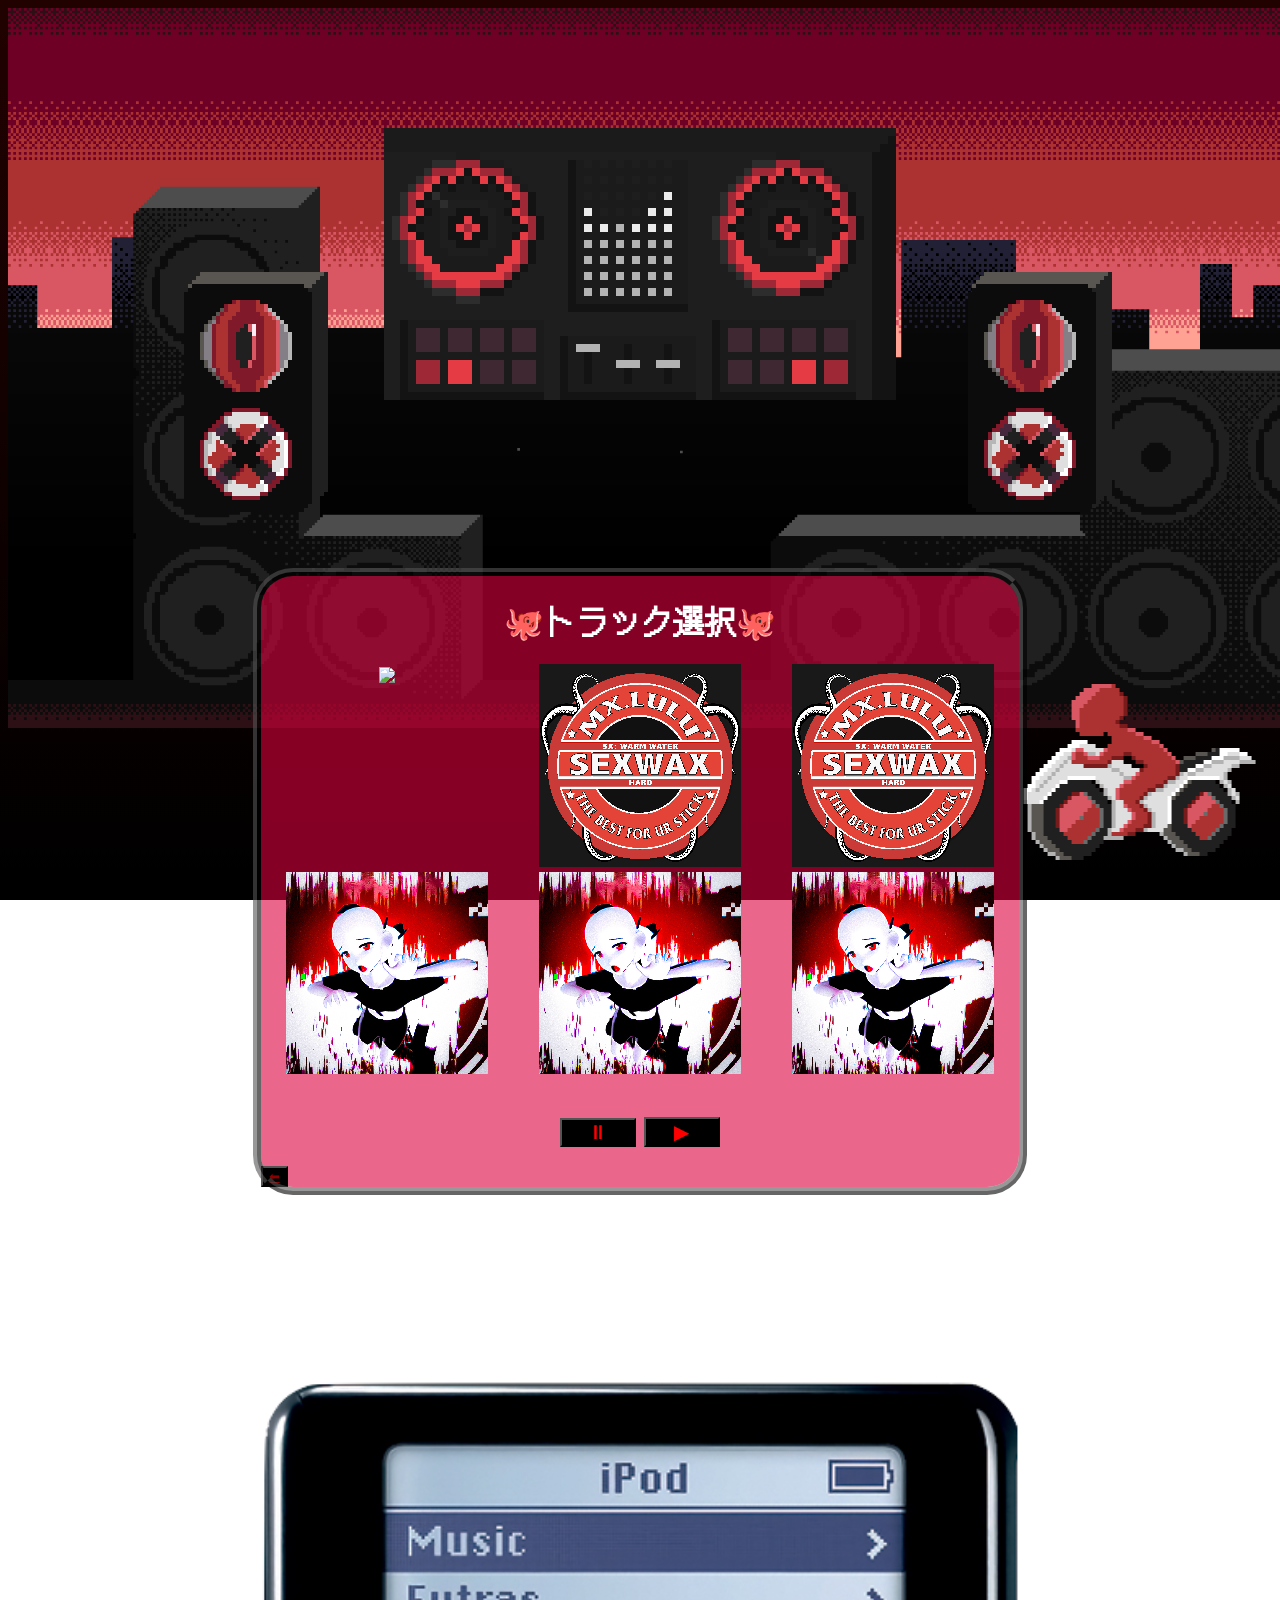
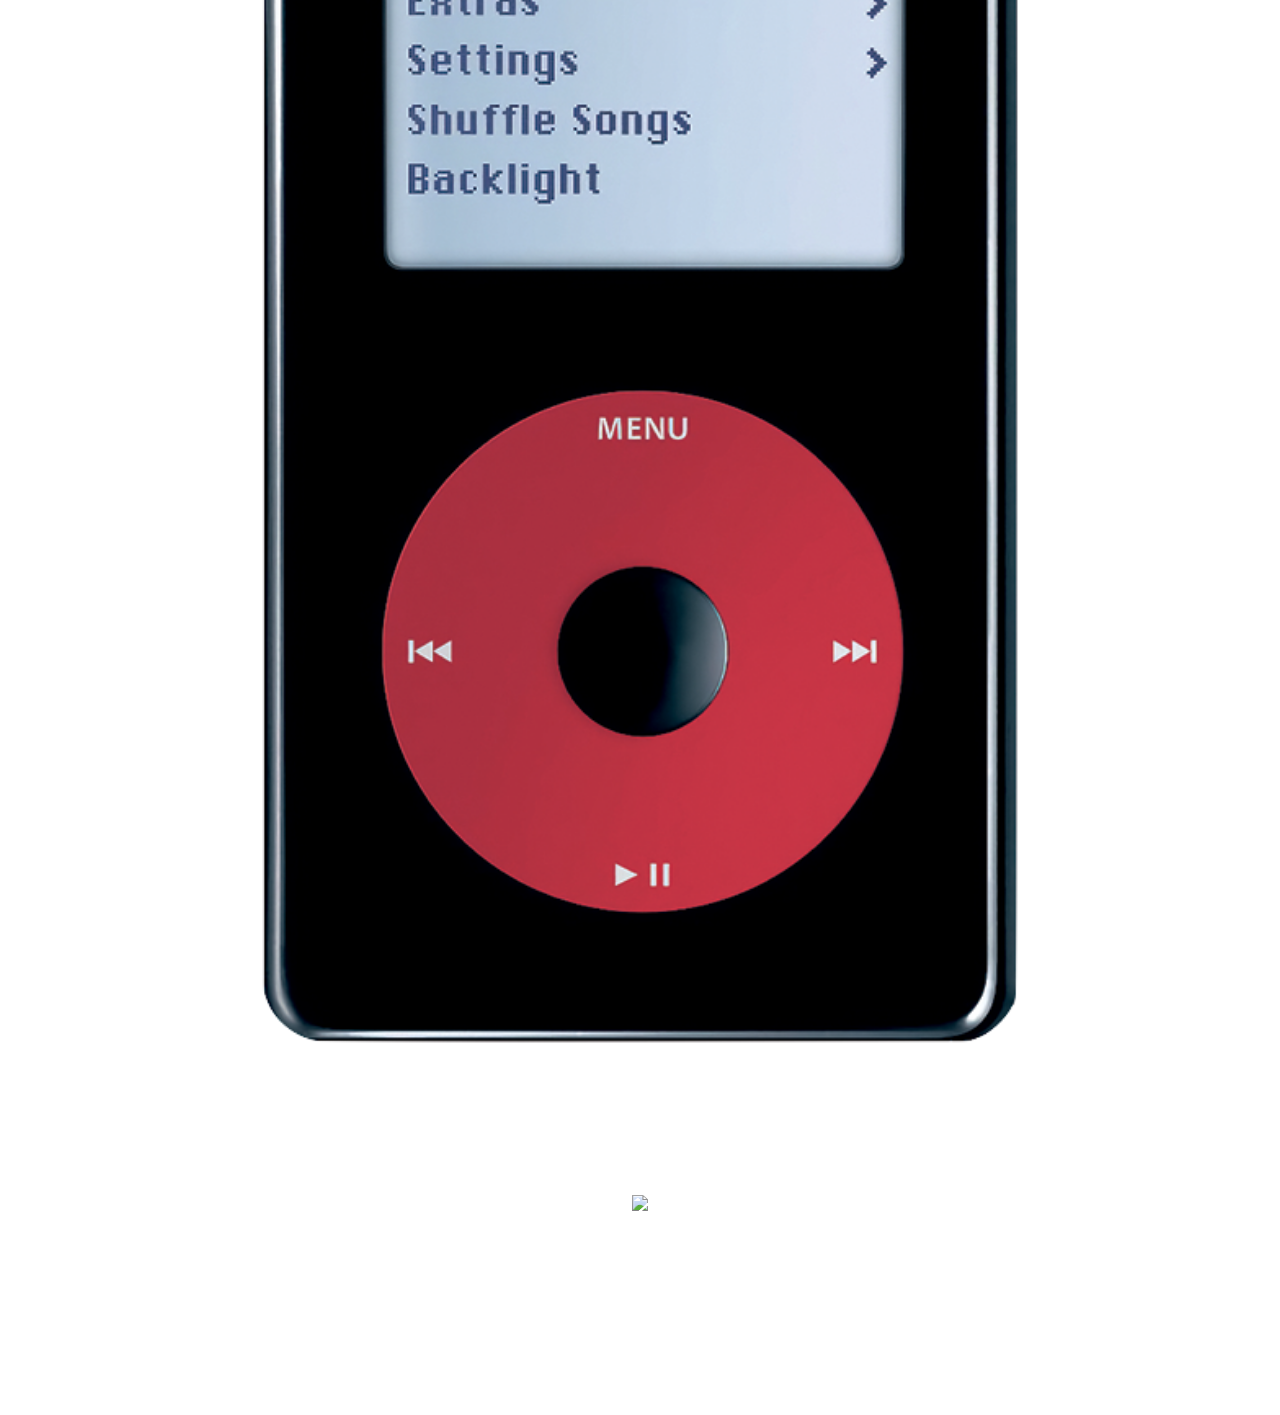
==== lulu-player.html @ 830c5e7e "lulu v0 initial backup dump" ====
<!DOCTYPE html>
<html>
    
    <head>
        <meta charset="utf-8">
        <meta http-equiv="X-UA-Compatible" content="IE=edge">
        <title>lulu | player</title>
        <meta name="description" content="lulu10tacles">
        <link rel="stylesheet" href="lulu-player.css">
        <script src="/lulu.js" defer></script>
        
        <!--        adds icon to tab-->
        <link rel="icon" type="image/x-icon" href="/media/lulu-2d-game/lulu.gif">
        
<!--        mobile support-->
        <meta name="viewport" content="width=device-width, initial-scale=1.0">
        
        <!--        shows icon on home screen iphone when saving to bookmark-->
        <link rel="apple-touch-icon" href="/media/lulu-2d-game/lulu.gif">
        
        
        
        <link rel="preconnect" href="https://fonts.googleapis.com">
        <link rel="preconnect" href="https://fonts.gstatic.com" crossorigin>
        <link href="https://fonts.googleapis.com/css2?family=DotGothic16&display=swap" rel="stylesheet">


    </head>
    
    <body>
        
            
            <div class="speaker-dj-bg">
                 <img src="/media/lulu-2d-game/lulu%20bg.png">
            </div> 
    
            <div class="scrolling-bike">
                 <marquee scrollamount=10>
                     <img id="bike-gif" src="/media/lulu-2d-game/wheelz.gif">
                </marquee>
            </div> 
        
        
            <div class="speaker-dj">
<!--                <div class="track-select-center-box">-->
                    <img id="speaker" src="/media/lulu-2d-game/speakerbxtch.gif">
                    <img id="dj" src="/media/lulu-2d-game/Turntable.gif">
                    <img id="speaker" src="/media/lulu-2d-game/speakerbxtch.gif">
<!--                </div>-->
            </div>
        
    



        
        <div class="track-select-center-box">
            <div class="track-select-container">
                <div class="track-select-bg">
                    
                    <div class="title-container">
                        <h1>🐙トラック選択🐙</h1>
                    </div>

                    
                    
<!--
                    <div class="track-select-grid">
                        <img src="/media/lulu-2d-game/speakerbxtch.gif">
                        <img src="/media/lulu-2d-game/Turntable.gif">
                        <img src="/media/lulu-2d-game/speakerbxtch.gif">
                    </div>
-->
                    
                   <div class="track-select-grid"> 
                       <div class="track-item">
                            <img class="image pixelated" id="track-1-img" src="/media/mp3-lulu/not%20invited%20art.jpg" onclick="changeTrack1()">
<!--                           <img class="image pixelated" src="/media/evian1_media/track-1-play.gif" onclick="changeTrack1()">-->
                            <audio id="track-1-source">
                              <source src="/media/mp3-lulu/1-not%20invited%20v6-5.mp3" type="audio/mpeg">
                            </audio>                   
                        </div>
                        <div class="track-item">
                            <img class="image pixelated" id="track-2-img" src="/media/mp3-lulu/Sex%20Wax%20art.png" onclick="changeTrack2()">                 
                            <audio id="track-2-source">
                              <source src="/media/mp3-lulu/2-SLAPBACK%20v4.mp3" type="audio/mpeg">
                            </audio>  
                        </div>
                       <div class="track-item">
                            <img class="image pixelated" id="track-3-img" src="/media/mp3-lulu/Sex%20Wax%20art.png" onclick="changeTrack3()"> 
                            <audio id="track-3-source">
                              <source src="/media/mp3-lulu/3-SEX%20WAX%20v2.mp3" type="audio/mpeg">
                            </audio>  
                        </div>
                       <div class="track-item">
                            <img class="image pixelated" id="track-4-img" src="/media/mp3-lulu/lulu10tacles%20art.png" onclick="changeTrack4()">
                            <audio id="track-4-source">
                              <source src="/media/mp3-lulu/4-top%20shelf%20bxtch%20v4.mp3" type="audio/mpeg">
                            </audio>  
                        </div>
                      <div class="track-item">
                            <img class="image pixelated" id="track-5-img" src="/media/mp3-lulu/lulu10tacles%20art.png" onclick="changeTrack5()">
                          <audio id="track-5-source">
                              <source src="/media/mp3-lulu/5-hard%20soft%20&%20wet.mp3" type="audio/mpeg">
                            </audio> 
                        </div>
                       
                       
                     <div class="track-item">
                            <img class="image pixelated" id="track-6-img" src="/media/mp3-lulu/lulu10tacles%20art.png" onclick="changeTrack6()">
                          <audio id="track-6-source">
                              <source src="/media/mp3-lulu/6-lulus%20welcome%20song.mp3" type="audio/mpeg">
                            </audio> 
                        </div>
                       
<!--
                       <div id="download-button" class="track-item">
                            <a href="https://www.lulu10tacles.com">
                                <img class="image pixelated" src="/media/lulu-2d-game/wheelz.gif">
                            </a>
-->
    <!--
                            <button onclick="pauseAudio()" type="button">⏸</button>
                            <button onclick="playAudio()" type="button">▶</button> 
    -->
<!--                       </div>-->
                    </div>
                    <div class="pause-play">
                        <button onclick="pauseAudio()" type="button">⏸</button>
                        <button onclick="playAudio()" type="button">▶</button> 
                    </div>
                    
                    <div class="back-button">
                        <button><a href=javascript:history.back()>⬅</a></button>
                    </div>
                    
                </div>
            </div>
        </div>
        

         <div class="scrolling-text">
             <marquee>
                <h3>△ □ □ ○ ○ △ × △ □ ○ ○ ○ × × △ □ △ △ ○ × × × ○ ○ □ □ △ □ □ ○ ○ △ × △ □ ○ ○ ○ × × △ □ △ △ ○ × × × ○ ○ □ □ △ □ □ ○ ○ △ × △ □ ○ ○ ○ × × △ □ △ △ ○ × × × ○ ○ □ □ △ □ ○ × </h3>
            </marquee>
        </div> 
             
        <div class="hero-image">
            <img src="/media/lulu-ipod/ipod%20u2%20front.png">
        </div>
        
        <div class="scrolling-text">
             <marquee>
                <h3>△ □ □ ○ ○ △ × △ □ ○ ○ ○ × × △ □ △ △ ○ × × × ○ ○ □ □ △ □ □ ○ ○ △ × △ □ ○ ○ ○ × × △ □ △ △ ○ × × × ○ ○ □ □ △ □ □ ○ ○ △ × △ □ ○ ○ ○ × × △ □ △ △ ○ × × × ○ ○ □ □ △ □ ○ × </h3>
            </marquee>
        </div>
        
                
        <div class="hero-image">
            <img src="/media/other-lulu-media/not%20invited%20art.jpg">
        </div>
        
        <div class="scrolling-text">
             <marquee>
                <h3>△ □ □ ○ ○ △ × △ □ ○ ○ ○ × × △ □ △ △ ○ × × × ○ ○ □ □ △ □ □ ○ ○ △ × △ □ ○ ○ ○ × × △ □ △ △ ○ × × × ○ ○ □ □ △ □ □ ○ ○ △ × △ □ ○ ○ ○ × × △ □ △ △ ○ × × × ○ ○ □ □ △ □ ○ × </h3>
            </marquee>
        </div>
        
        <p>© lulu10tacles 2026</p>

    </body>
</html>
---- lulu-player.css ----
body {
    background:linear-gradient(to top, black, #210200);
    background-attachment: fixed;

    color: white;
    font-family: "DotGothic1", DotGothic16, monospace;
    cursor:url(/media/dividebyzero%20normal.cur), auto;
    
/*        cursor:url(/media/dividebyzero%20normal.cur), pointer;*/

}



.dotgothic16-regular {
  font-family: "DotGothic16", sans-serif;
  font-weight: 400;
  font-style: normal;
/*    https://fonts.google.com/specimen/DotGothic16*/
}



a {
    color: darkred;

                cursor:url(/media/dividebyzero%20normal.cur), pointer;

}

h1 {
    text-align: center;
}


h3 {
    font-size: 40px;
    color: white;
}

.hero-image {
    text-align: center;
}

.hero-image img {
    width: 60%;
}



/*track grid*/


.title-container {
/*    background: rgb(60 0 20/ 0.8);*/
    
    text-align: center;
/*    align-content: center;*/
    width: 100%;
    border-radius: 10px;
/*
    padding-top: 1px;
    padding-bottom: 1px;
*/
/*    padding-left: 1px;*/
}

.track-select-center-box {
    display: flex;
    justify-content: center;
    padding-top: 4%;
    padding-bottom: 4%;
}

.track-select-container {
/*    overflow: hidden;*/
    
/*    background-color: mediumpurple;*/
        background-color: rgb(220 0 60/ 0.6);

    width: 60%;
    
    display: flex;
    justify-content: center;
    align-items: center;
/*  border: 5px solid black; */
    
    outline: 8px ridge rgb(0 0 0 / 0.6);
    border-radius: 2rem;
    
/*
        outline: 8px inset black;
border-radius: 2rem;
*/
    
    z-index: 2;
}


.track-select-grid {
    display: grid;
    grid-template-columns: repeat(3, 1fr);
    
/*    grid-gap: 10px;*/
/*    grid-template-rows: 2;*/
    text-align: center;
    padding-bottom: 5%;
}
.track-select-grid img{
    width: 80%;
/*        cursor:url("/media/dividebyzero%20normal-click.cur"), auto;*/

}
.track-item {
    text-align: center;
    perspective: 120px;	
    
}




@keyframes rotateAnimation {
    from {transform: rotateY(0deg);}
	to {transform: rotateY(360deg);}
}

@keyframes none {
    from {transform: rotateY(0deg);}
	to {transform: rotateY(0deg);}
}



.speaker-dj {
    width: 100%;
    align-content: center;
    text-align: center;
    z-index: -1;
}

.speaker-dj-bg img {
    width: 100%;
    align-content: center;
    text-align: center;
    position: absolute;
    z-index: -1;
}


.pixelated {
  image-rendering: pixelated;
}


.pause-play {
/*    display: flex;*/
    align-content: center;
    text-align: center;
    padding-bottom: 2%;
}


.pause-play button {
font-size: 20px;
    width: 10%;
    background-color: black;
    color: red;
    
            cursor:url(/media/dividebyzero%20normal.cur), pointer;

}

.pause-play button:active {
    background-color: darkred;
    color: white;
}


.back-button button {
    
    color: white;
    background-color: black;
                cursor:url(/media/dividebyzero%20normal.cur), pointer;

}


.scrolling-bike {
    position: absolute;
    padding-top: 600px;
    width: 100%;
    z-index: 0;

}


/*hover animations*/
.track-item:hover {
    animation: glitch-1 2s infinite linear !important;
}
.pause-play button:hover {
    animation: glitch-1 2s infinite linear !important;
}
/*glitch text animation*/
@keyframes glitch-1 {
    0%,
    12%,
    15%,
    52%,
    55%,
    82%,
    85%,
    100% {
      opacity: 1;
      transform: scaleX(1) scaleY(1);
    }

    13% {
      opacity: .8;
      transform: scaleY(2);
      color: #;
    }

    53% {
      opacity: .8;
      transform: scaleX(.7);
      color: #;
    }

    83% {
      opacity: 8;
      transform: rotate(-10deg);
      color: #;
    }
  }
  @keyframes glitch-2 {
    13% {
      color: #;
    }

    53% {
      color: #;
    }

    83% {
      color: #;
    }
  }
    






/*mobile adjustments*/
@media (max-width:700px){
    body {
        font-size:4vw;
    }
    
    ul button {
        width: 8em;
/*        width: 100%;*/
    }
    
    .yt-embed-holder {
            width: 100%;
    }
    
    .hero-image img {
        width: 100%;
    }
    
    .track-select-container {
        width: 80%;
        z-index: 1;
        }
    
    .track-select-grid {
        grid-template-columns: repeat(2, 1fr);
        
    }
    
    .track-select-grid img {
        width: 100%;
    }
    
    .title-container {
            width: 100%;
    }
    
    .pause-play button {
/*font-size: 20px;*/
        width: 35%;
    }
    
    
        #dj {
        width: 40%;
    }
    
        #speaker {
        width: 25%;
    }

    
    .scrolling-bike {
    padding-top: 40px;

}
    
}
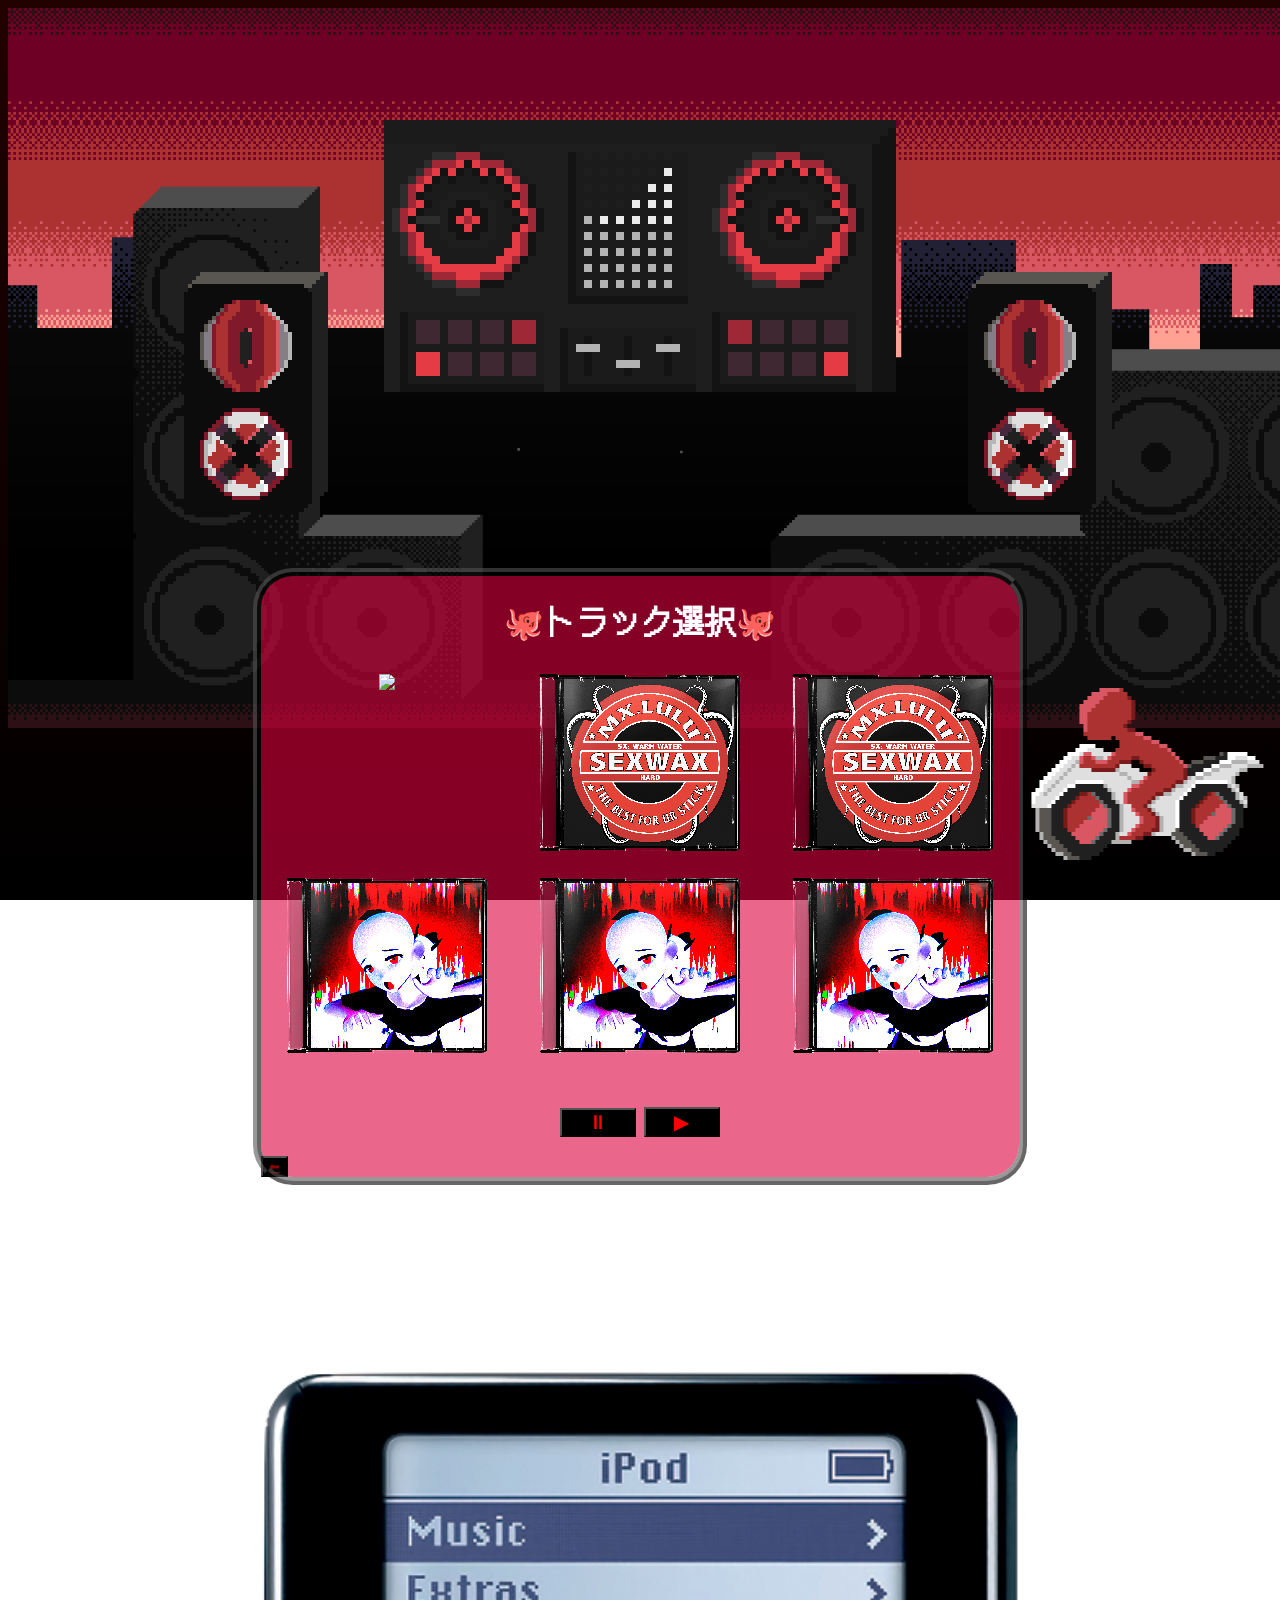
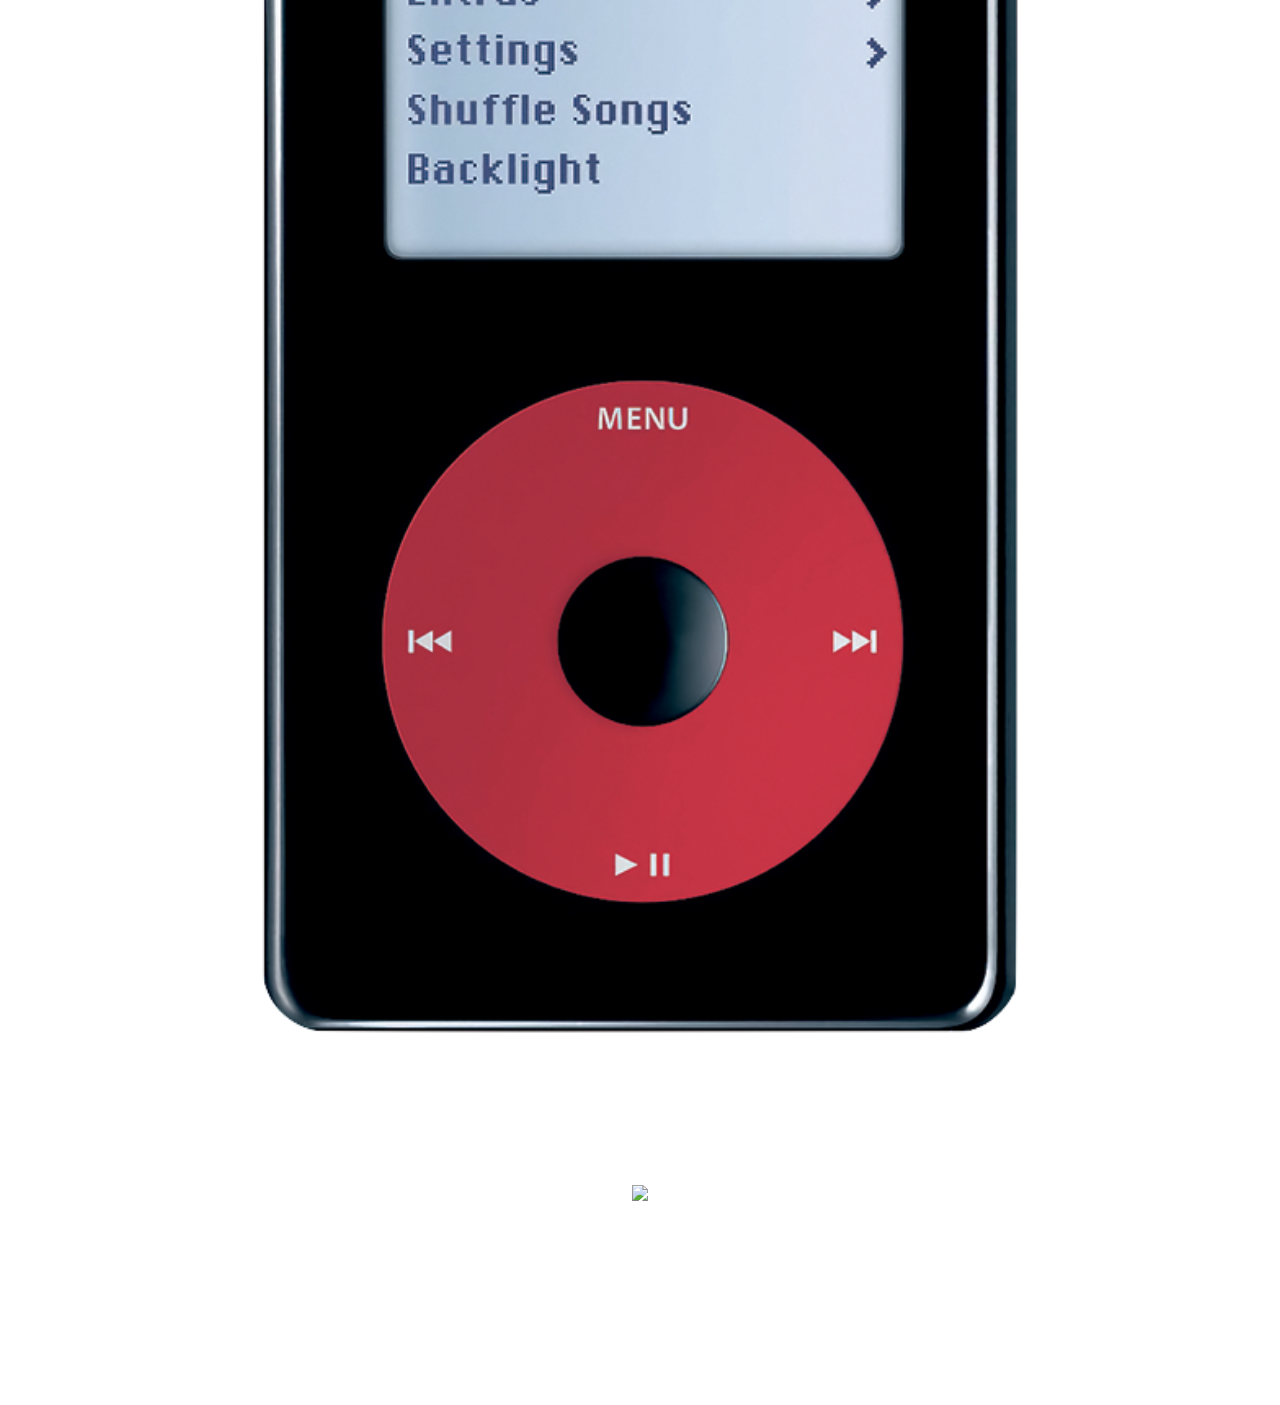
==== commit c0914eb5: "v0.02 small edits--cd art change, devil emoji remove, etc" ====
--- a/lulu-player.html
+++ b/lulu-player.html
@@ -74,32 +74,32 @@
                     
                    <div class="track-select-grid"> 
                        <div class="track-item">
-                            <img class="image pixelated" id="track-1-img" src="/media/mp3-lulu/not%20invited%20art.jpg" onclick="changeTrack1()">
+                            <img class="image pixelated" id="track-1-img" src="/media/mp3-lulu/lulu%20case.png" onclick="changeTrack1()">
 <!--                           <img class="image pixelated" src="/media/evian1_media/track-1-play.gif" onclick="changeTrack1()">-->
                             <audio id="track-1-source">
                               <source src="/media/mp3-lulu/1-not%20invited%20v6-5.mp3" type="audio/mpeg">
                             </audio>                   
                         </div>
                         <div class="track-item">
-                            <img class="image pixelated" id="track-2-img" src="/media/mp3-lulu/Sex%20Wax%20art.png" onclick="changeTrack2()">                 
+                            <img class="image pixelated" id="track-2-img" src="/media/mp3-lulu/sex%20wax%20case.png" onclick="changeTrack2()">                 
                             <audio id="track-2-source">
                               <source src="/media/mp3-lulu/2-SLAPBACK%20v4.mp3" type="audio/mpeg">
                             </audio>  
                         </div>
                        <div class="track-item">
-                            <img class="image pixelated" id="track-3-img" src="/media/mp3-lulu/Sex%20Wax%20art.png" onclick="changeTrack3()"> 
+                            <img class="image pixelated" id="track-3-img" src="/media/mp3-lulu/sex%20wax%20case.png" onclick="changeTrack3()"> 
                             <audio id="track-3-source">
                               <source src="/media/mp3-lulu/3-SEX%20WAX%20v2.mp3" type="audio/mpeg">
                             </audio>  
                         </div>
                        <div class="track-item">
-                            <img class="image pixelated" id="track-4-img" src="/media/mp3-lulu/lulu10tacles%20art.png" onclick="changeTrack4()">
+                            <img class="image pixelated" id="track-4-img" src="/media/mp3-lulu/lulu%20case%202.png" onclick="changeTrack4()">
                             <audio id="track-4-source">
                               <source src="/media/mp3-lulu/4-top%20shelf%20bxtch%20v4.mp3" type="audio/mpeg">
                             </audio>  
                         </div>
                       <div class="track-item">
-                            <img class="image pixelated" id="track-5-img" src="/media/mp3-lulu/lulu10tacles%20art.png" onclick="changeTrack5()">
+                            <img class="image pixelated" id="track-5-img" src="/media/mp3-lulu/lulu%20case%202.png" onclick="changeTrack5()">
                           <audio id="track-5-source">
                               <source src="/media/mp3-lulu/5-hard%20soft%20&%20wet.mp3" type="audio/mpeg">
                             </audio> 
@@ -107,7 +107,7 @@
                        
                        
                      <div class="track-item">
-                            <img class="image pixelated" id="track-6-img" src="/media/mp3-lulu/lulu10tacles%20art.png" onclick="changeTrack6()">
+                            <img class="image pixelated" id="track-6-img" src="/media/mp3-lulu/lulu%20case%202.png" onclick="changeTrack6()">
                           <audio id="track-6-source">
                               <source src="/media/mp3-lulu/6-lulus%20welcome%20song.mp3" type="audio/mpeg">
                             </audio> 
--- a/lulu-player.css
+++ b/lulu-player.css
@@ -108,12 +108,13 @@
 }
 .track-select-grid img{
     width: 80%;
-/*        cursor:url("/media/dividebyzero%20normal-click.cur"), auto;*/
+    padding-bottom: 10px;
+    padding-top: 10px;
 
 }
 .track-item {
     text-align: center;
-    perspective: 120px;	
+    perspective: 300px;	
     
 }
 
@@ -154,7 +155,6 @@
 
 
 .pause-play {
-/*    display: flex;*/
     align-content: center;
     text-align: center;
     padding-bottom: 2%;
@@ -197,10 +197,25 @@
 
 /*hover animations*/
 .track-item:hover {
-    animation: glitch-1 2s infinite linear !important;
-}
+/*    animation: glitch-1 2s infinite linear !important;*/
+      animation: scaleLoop .5s ease-in-out infinite alternate !important;
+
+}
+
+@keyframes scaleLoop {
+  0% {
+    transform: scaleY(); /* Original size */
+  }
+  100% {
+    transform: scaleY(1.05);
+  }
+}
+
+
 .pause-play button:hover {
     animation: glitch-1 2s infinite linear !important;
+/*          animation: scaleLoop .5s ease-in-out infinite alternate !important;*/
+
 }
 /*glitch text animation*/
 @keyframes glitch-1 {
